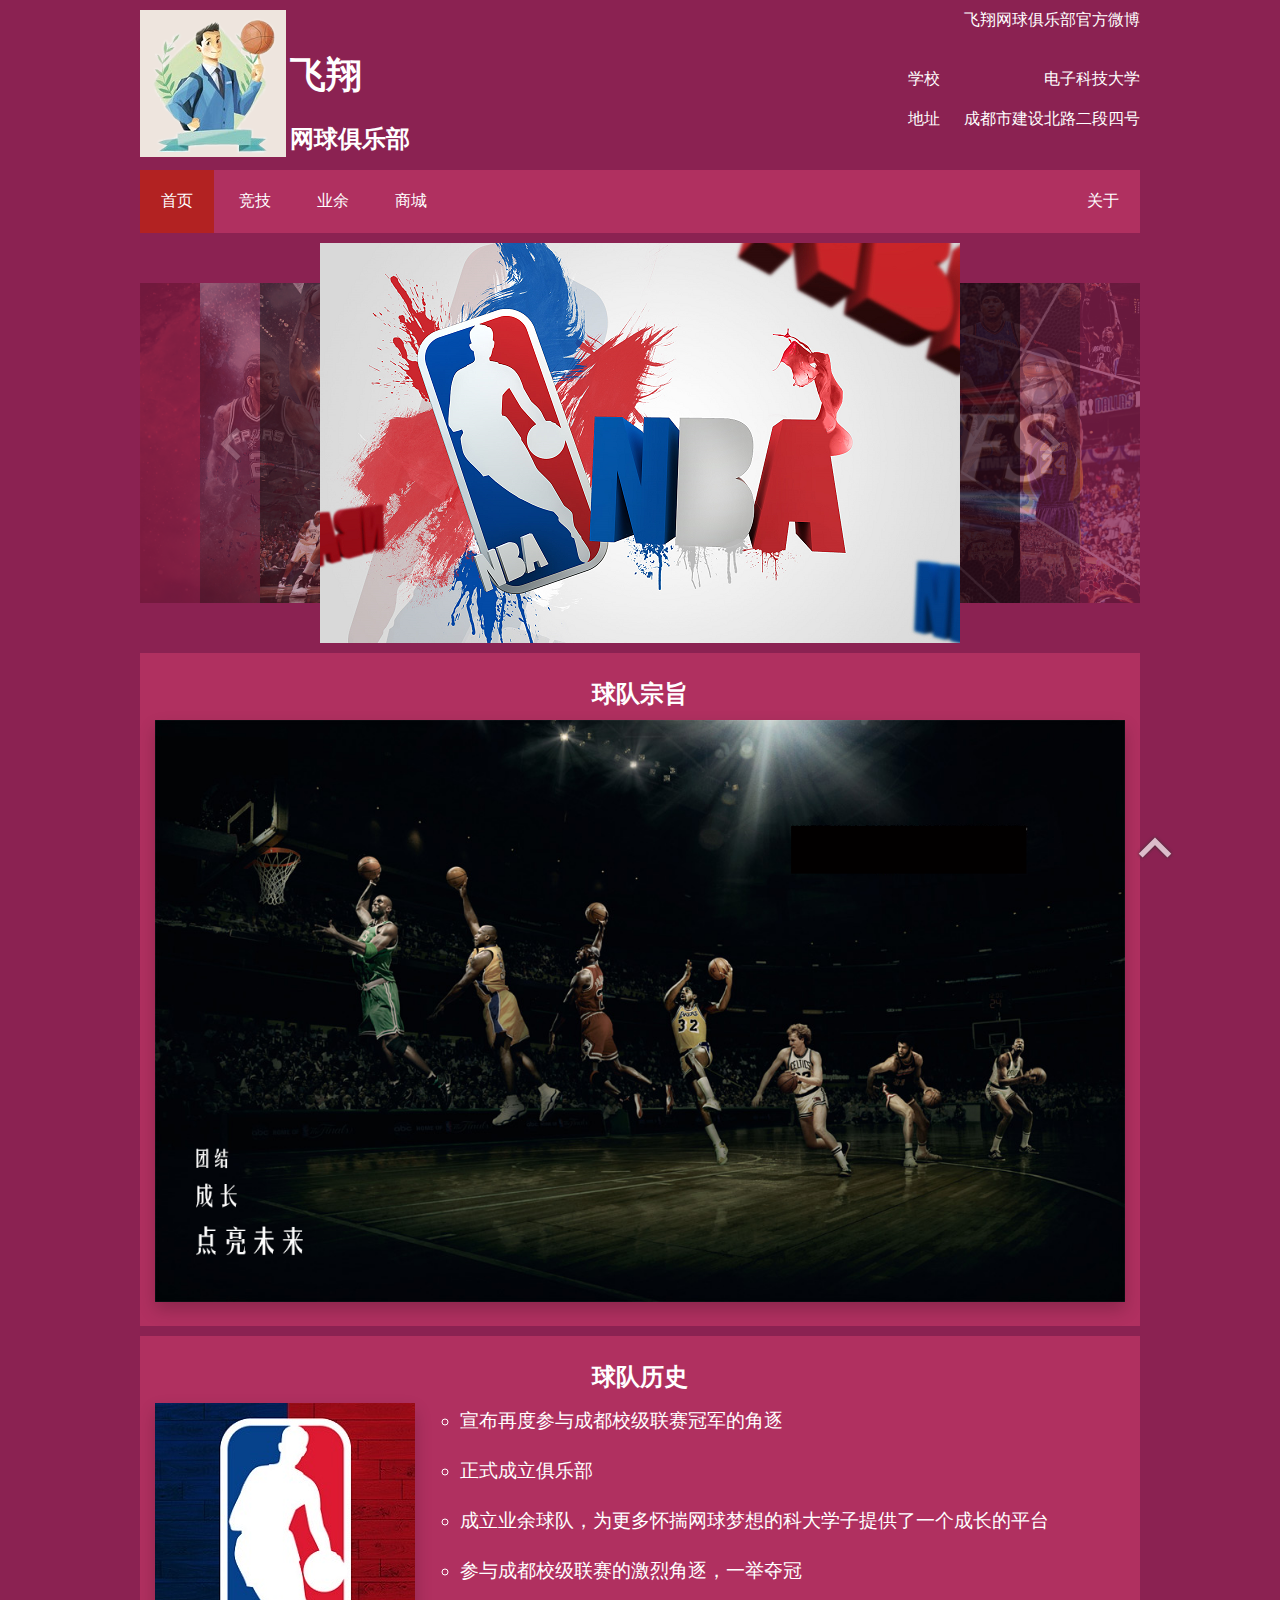
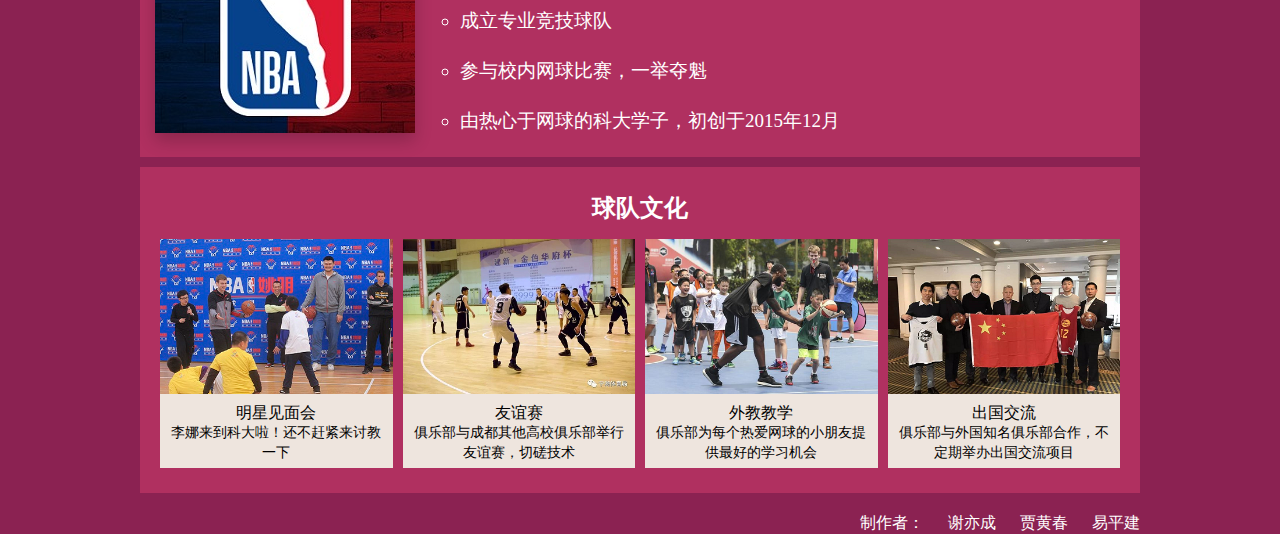
==== index.html @ 57cd3ab1 "first" ====
<!DOCTYPE html>
<html>
<meta charset="utf-8">
<head>
<link rel="stylesheet" type="text/css" href="css/index.css" charset="utf-8">
<link type="text/css" rel="stylesheet" href="css/carousel.css">
<link rel="stylesheet" type="text/css" href="css/img.css" charset="utf-8">
<style type="text/css">
	.caroursel{margin:10px auto;}
	body{background-color: #8B2252;}
</style>
</head>
<body>
<div id="head" name="head">
	<div id="name" class="head">
		<img src='image/true.png'/>
		<h1>飞翔</h1>
		<h2>网球俱乐部</h2>	
	</div>
	<div id="weibo" class="information">
		<a href="<!--填下所写页面地址-->">飞翔网球俱乐部官方微博</a>
	</div>
	<div id="school" class="information">	
		<p>学校</p>
		<p>电子科技大学</p>
	</div>
	<div id="address" class="information">	
		<p>地址</p>
		<p>成都市建设北路二段四号</p>
	</div>
</div>
<div id="navigation-div">
<ul id="navigation">
	<li class="dropdown">
		<div class="dropbtn active"><a href="index.html">首页</a></div>
		<div class="dropdown-content">
			<a href="index.html #purpose">宗旨</a>
			<a href="index.html #history">历史</a>
			<a href="index.html #culture">文化</a>
		</div>
	</li>
	<li class="dropdown">
		<div class="dropbtn"><a href="compete.html">竞技</a></div>
		<div class="dropdown-content">
			<a href="compete.html #basic">基本信息</a>
			<a href="compete.html #arrange">比赛安排</a>
			<a href="compete.html #style">赛场风采</a>
			<a href="compete.html #results">比赛结果</a>
		</div>
	</li>
	<li class="dropdown">
		<div class="dropbtn"><a href="amateur.html">业余</a></div>
		<div class="dropdown-content">
			<a href="amateur.html #basic">基本信息</a>
			<a href="amateur.html #game-arrange">比赛安排</a>
			<a href="amateur.html #activity-arrange">活动安排</a>
		</div>
	</li>
	<li class="dropdown"><div class="dropbtn"><a href="store.html">商城</a></div></li>
	<li id="right-dropdown"><div class="dropbtn"><a href="#about">关于</a></div></li>
</ul>
</div>
<article class="jq22-container">
		
	<div class = "caroursel poster-main" data-setting = '{
	    "width":1000,
	    "height":400,
	    "posterWidth":640,
	    "posterHeight":400,
	    "scale":0.8,
	    "dealy":"2000",
	    "algin":"middle"
	}'>
	    <ul class = "poster-list">
	        <li class = "poster-item"><img src="image/a1.png" width = "100%" height="100%"></li>
	        <li class = "poster-item"><img src="image/a2.png" width = "100%" height="100%"></li>
	        <li class = "poster-item"><img src="image/a3.png" width = "100%" height="100%"></li>
	        <li class = "poster-item"><img src="image/a4.png" width = "100%" height="100%"></li>
	        <li class = "poster-item"><img src="image/a5.png" width = "100%" height="100%"></li>
	        <li class = "poster-item"><img src="image/a6.png"  width = "100%" height="100%"></li>
	        <li class = "poster-item"><img src="image/a7.png"  width = "100%" height="100%"></li>
	    </ul>
	    <div class = "poster-btn poster-prev-btn"></div>
	    <div class = "poster-btn poster-next-btn"></div>
	</div>
		
</article>
<div name= "purpose" id= "purpose" class="content">
	<div class="content-arrange">
		<h3>球队宗旨</h3>
		<img src="image/bizhi.png" width = "100%" height="100%" style="box-shadow: 0px 8px 16px 0px rgba(0,0,0,0.2)">
	</div>
</div>
<div name= "history" id= "history" class="content">
	<div class="content-arrange">
		<h3>球队历史</h3>
		<img src="image/logo-history.jpg" style="box-shadow: 0px 8px 16px 0px rgba(0,0,0,0.2)">
		<ul title="history">
			<li>宣布再度参与成都校级联赛冠军的角逐</li>
			<li>正式成立俱乐部</li>
			<li>成立业余球队，为更多怀揣网球梦想的科大学子提供了一个成长的平台</li>
			<li>参与成都校级联赛的激烈角逐，一举夺冠</li>
			<li>成立专业竞技球队</li>
			<li>参与校内网球比赛，一举夺魁</li>
			<li>由热心于网球的科大学子，初创于2015年12月</li>
		</ul>
	</div>
</div>
<div name= "culture" id= "culture" class="content">
	<div class="content-arrange">
		<h3>球队文化</h3>
<div class="background image-nohover">
<div class="responsive">
  <div class="img">
    <a target="_blank" href="image/wenhua1.png">
      <img src="image/wenhua1.png">
    </a>
    <div class="desc">
		<p>明星见面会</p>
		<p style="font-size:14px;">李娜来到科大啦！还不赶紧来讨教一下</p></div>
  </div>
</div>
</div>

<div class="background image-nohover">
<div class="responsive" style="pading-left:0;">
  <div class="img">
    <a target="_blank" href="image/wenhua2.png">
      <img src="image/wenhua2.png">
    </a>
    <div class="desc">
		<p>友谊赛</p>
		<p style="font-size:14px;">俱乐部与成都其他高校俱乐部举行友谊赛，切磋技术</p>
	</div>
  </div>
</div>
</div>

<div class="background image-nohover">
<div class="responsive">
  <div class="img">
    <a target="_blank" href="image/wenhua3.png">
      <img src="image/wenhua3.png">
    </a>
    <div class="desc">
		<p>外教教学</p>
		<p style="font-size:14px;">俱乐部为每个热爱网球的小朋友提供最好的学习机会</p>
	</div>
  </div>
</div>
</div>

<div class="background image-nohover">
<div class="responsive">
  <div class="img">
    <a target="_blank" href="image/wenhua4.png">
      <img src="image/wenhua4.png">
    </a>
    <div class="desc">
		<p>出国交流</p>
		<p style="font-size:14px;">俱乐部与外国知名俱乐部合作，不定期举办出国交流项目</p>
	</div>
  </div>
</div>
</div>

<div class="clearfix"></div>
</div>
</div>
</div>
<div name= "about" id= "about" class="about">
	<div style="position:absolute;right:0;margin-bottom:20px;margin-top:10px;"> 
		<p>制作者：</p>
		<p>谢亦成</p>
		<p>贾黄春</p>
		<p>易平建</p>
	</div>
</div>
<a href="#head"><img src="image/btn_top.png" class="btn-top"></a>
<script src="js/jquery.js"></script>
<script src="js/jquery.carousel.js"></script>
<script>
    Caroursel.init($('.caroursel'))
</script>
</body>
</html>
---- css/index.css ----
* {
    box-sizing: border-box;
}
body {
	background-color:#8B2252;
	margin: 0;
    padding: 0;
}
#head {
	position:relative;
	padding-top:10px;
	margin: auto;
	width:1000px;
	overflow: hidden;
	background-color:#8B2252;
}
#name {
	position:relative;
	display:inline;
}
.information{
	display:inline;
	position:absolute;
	right:0;
}
#weibo a{
	color: white;
    text-decoration: none;
}
#address{
	bottom:40px;
}
#school{
	bottom:80px;
}
#school p{
	display:inline;
	color: white;
    text-decoration: none;
	padding-left:100px;
}
#address p{
	display:inline;
	color: white;
    text-decoration: none;
	padding-left:20px;
}
#name h1,h2 {
	color:white;
	display:inline;
	position:relative;
}
#name h1 {
	font-size:36px;
	bottom:70px;
}
#name h2 {
	left:-76px;
	bottom:10px;
}
#navigation-div{
	margin: auto;
	padding: 0;
    width: 1000px;
}
#navigation {
	margin: auto;
	list-style-type: none;
	background-color:#B03060;
    margin: 0;
    padding: 0;
}
.active {
    background-color: #B22222;
}
.dropbtn {
    color: white;
    padding: 21px;
    font-size: 16px;
    border: none;
    cursor: pointer;
}
.dropdown {
    position: relative;
    display: inline-block;
}

.dropdown-content {
    display: none;
    position: absolute;
    background-color: #f9f9f9;
    min-width: 160px;
	z-index:11;
    box-shadow: 0px 8px 16px 0px rgba(0,0,0,0.2);
}
.dropbtn a {
    color: white;
    text-decoration: none;
    display: block;
}
.dropdown-content a {
    color: black;
    padding: 12px 16px;
    text-decoration: none;
    display: block;
}
.dropdown-content a:hover {background-color: #f1f1f1}
.dropdown:hover .dropdown-content {
    display: block;
}
.dropdown:hover .dropbtn {
    background-color: #B22222;
}
#right-dropdown{
	display:inline-block;
	float:right;
}
#right-dropdown:hover{
	background-color: #B22222;
}
.content{
	overflow:hidden;
	margin: auto;
	margin-bottom:10px;
	width:1000px;
	margin-top:10px;
}

.about{
	position:relative;
	margin: auto;
	width:1000px;
	background-color:#8B2252;
}
.about p{
	display:inline;
	color: white;
    text-decoration: none;
	padding-left:20px;
}
.content-arrange{
	position:relative;
	padding:15px;
	padding-bottom:20px;
	width:1000px;
	background-color:#B03060;
	box-shadow: 0px 8px 16px 0px rgba(0,0,0,0.2)
}
.content-arrange h3{
	text-align:center;
	margin-bottom:10px;
	margin-top:10px;
	color: white;
    text-decoration: none;
	font-size:24px;
}
[title=history]{
	position:absolute;
	top:60px;
	left:300px;
	list-style-type:circle;
	padding-left:20px;
}
[title=history] li{
	font-size:19px;
	line-height:50px;
	color:white;
}
.btn-top{
	position:fixed;
	right:8vw;
	bottom:30px;
}
---- css/carousel.css ----
/*����*/
body,div,dl,dt,dd,ul,pre,form,fieldset,input,textarea,p,blockquote,th,td{margin:0;padding:0;}
table{border-collapse:collapse;border-spacing:0;}
fieldset,img{border:0;}
address,caption,cite,code,dfn,em,strong,th,var{font-style:normal;font-weight:normal;}
ol,ul{list-style:none;}
caption,th{text-align:left;}
q:before,q:after{content: ;}
abbr,acronym{border:0;}
.clearfix:after {visibility:hidden;display:block;font-size:0;content:" ";clear:both;height:0;}
.clearfix {zoom:1;}

/*�����ʽ*/
.poster-main{position: relative;width: 900px;height: 270px;}
.poster-main a,.poster-main img{display:block;}
.poster-main .poster-list{width: 900px;height: 270px}
.poster-main .poster-list .poster-item{position: absolute;left: 0px;top: 0px}
.poster-main .poster-btn{position: absolute;height: 100%;width:100px;top: 0px;z-index: 10;opacity: 0.3;}
.poster-main .poster-prev-btn{left: 0px;background: url("../image/btn_l.png") no-repeat center center; }
.poster-main .poster-next-btn{right: 0px;background: url("../image/btn_r.png") no-repeat center center;}
---- css/img.css ----
div.img {
	overflow:hidden;
	background-color:#EEE5DE;
}

div.img img {
    width: 100%;
    height: auto;
}

.image{
	float: left;
	margin:5px;
	width:232.5px;
}
.image-nohover{
	float: left;
	margin:5px;
	width:232.5px;
}

.image:hover >.responsive{
	margin-left:-100%;
}

div.desc {
    padding: 5px;
    text-align: center;
}

div.desc p{
	margin:0;
	padding:0;
    line-height:20px;
}

.responsive {
	position:relative;
	transition:margin-left 1s;
    padding:0;
    width: 100%;
	z-index:1;
}

@media only screen and (max-width: 700px){
    .responsive {
        width: 49.99999%;
        margin: 6px 0;
    }
}

@media only screen and (max-width: 500px){
    .responsive {
        width: 100%;
    }
}

.clearfix:after {
    content: "";
    display: table;
    clear: both;
}
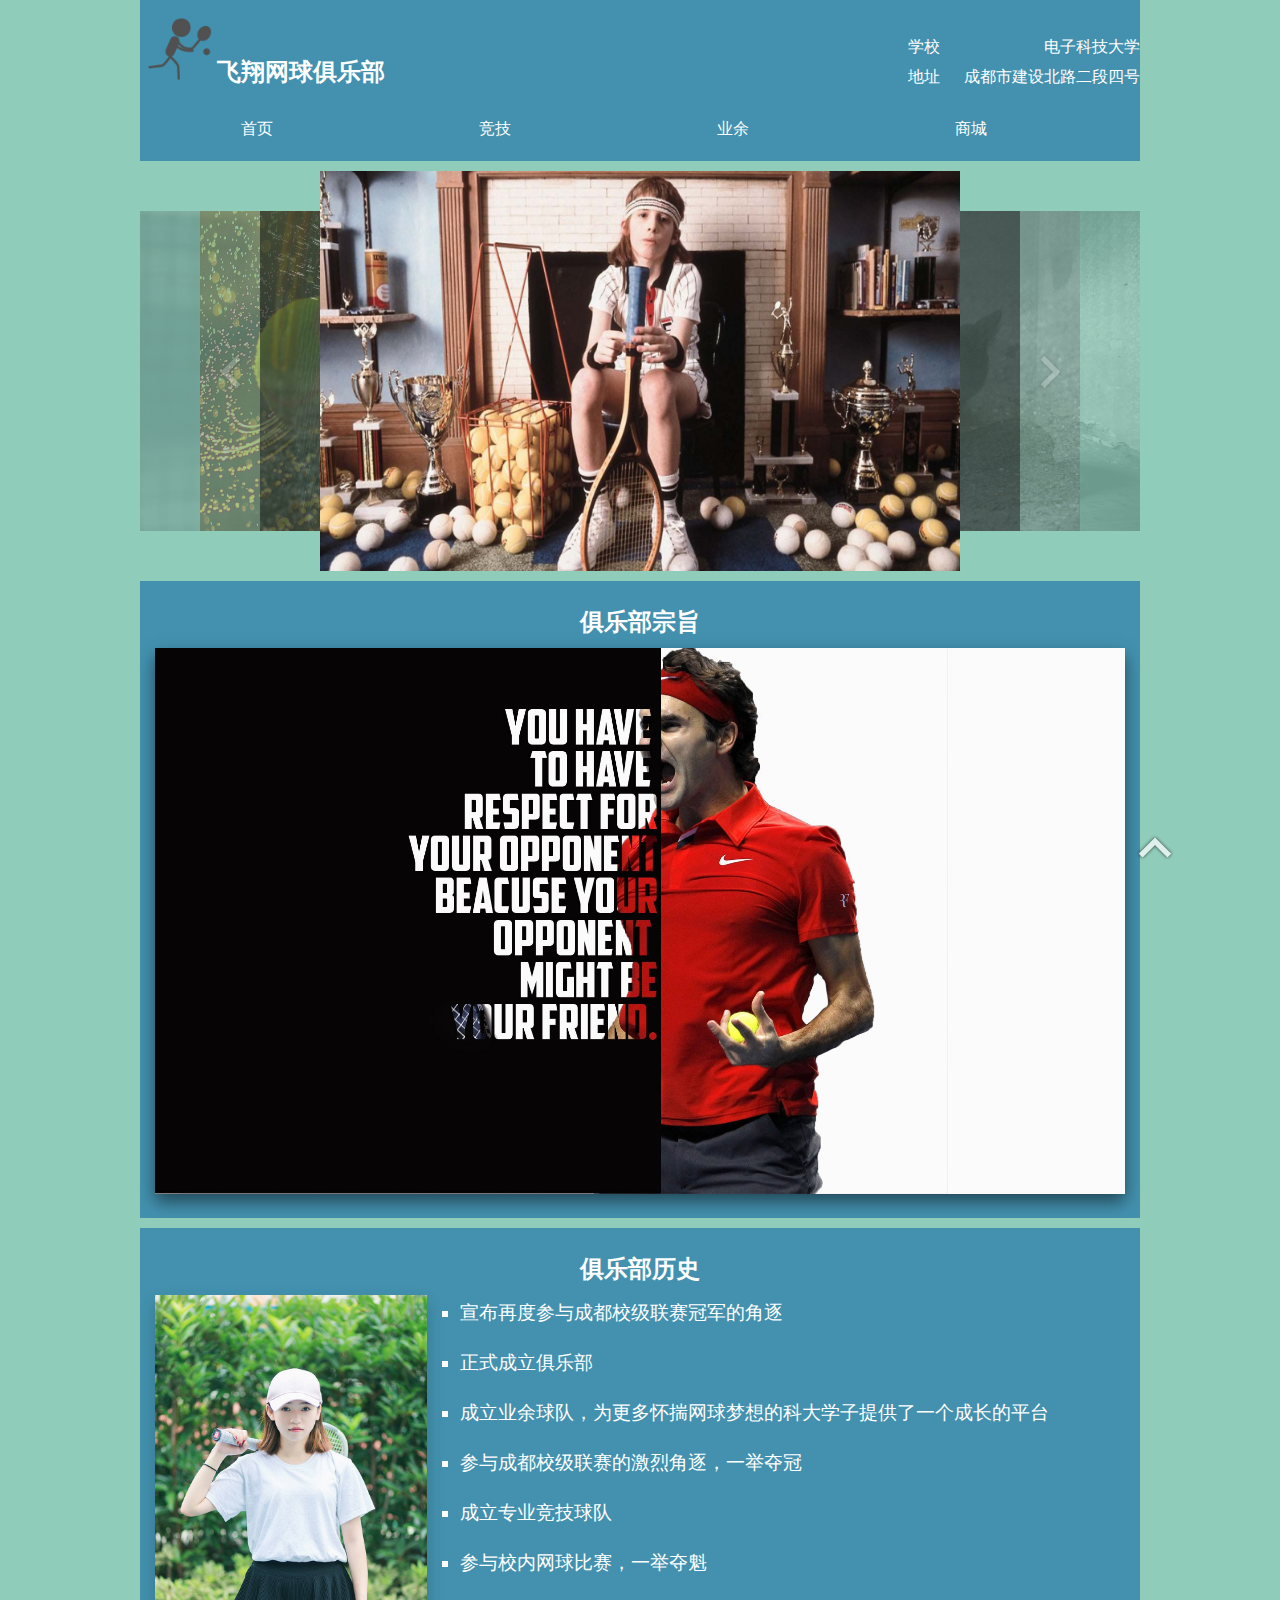
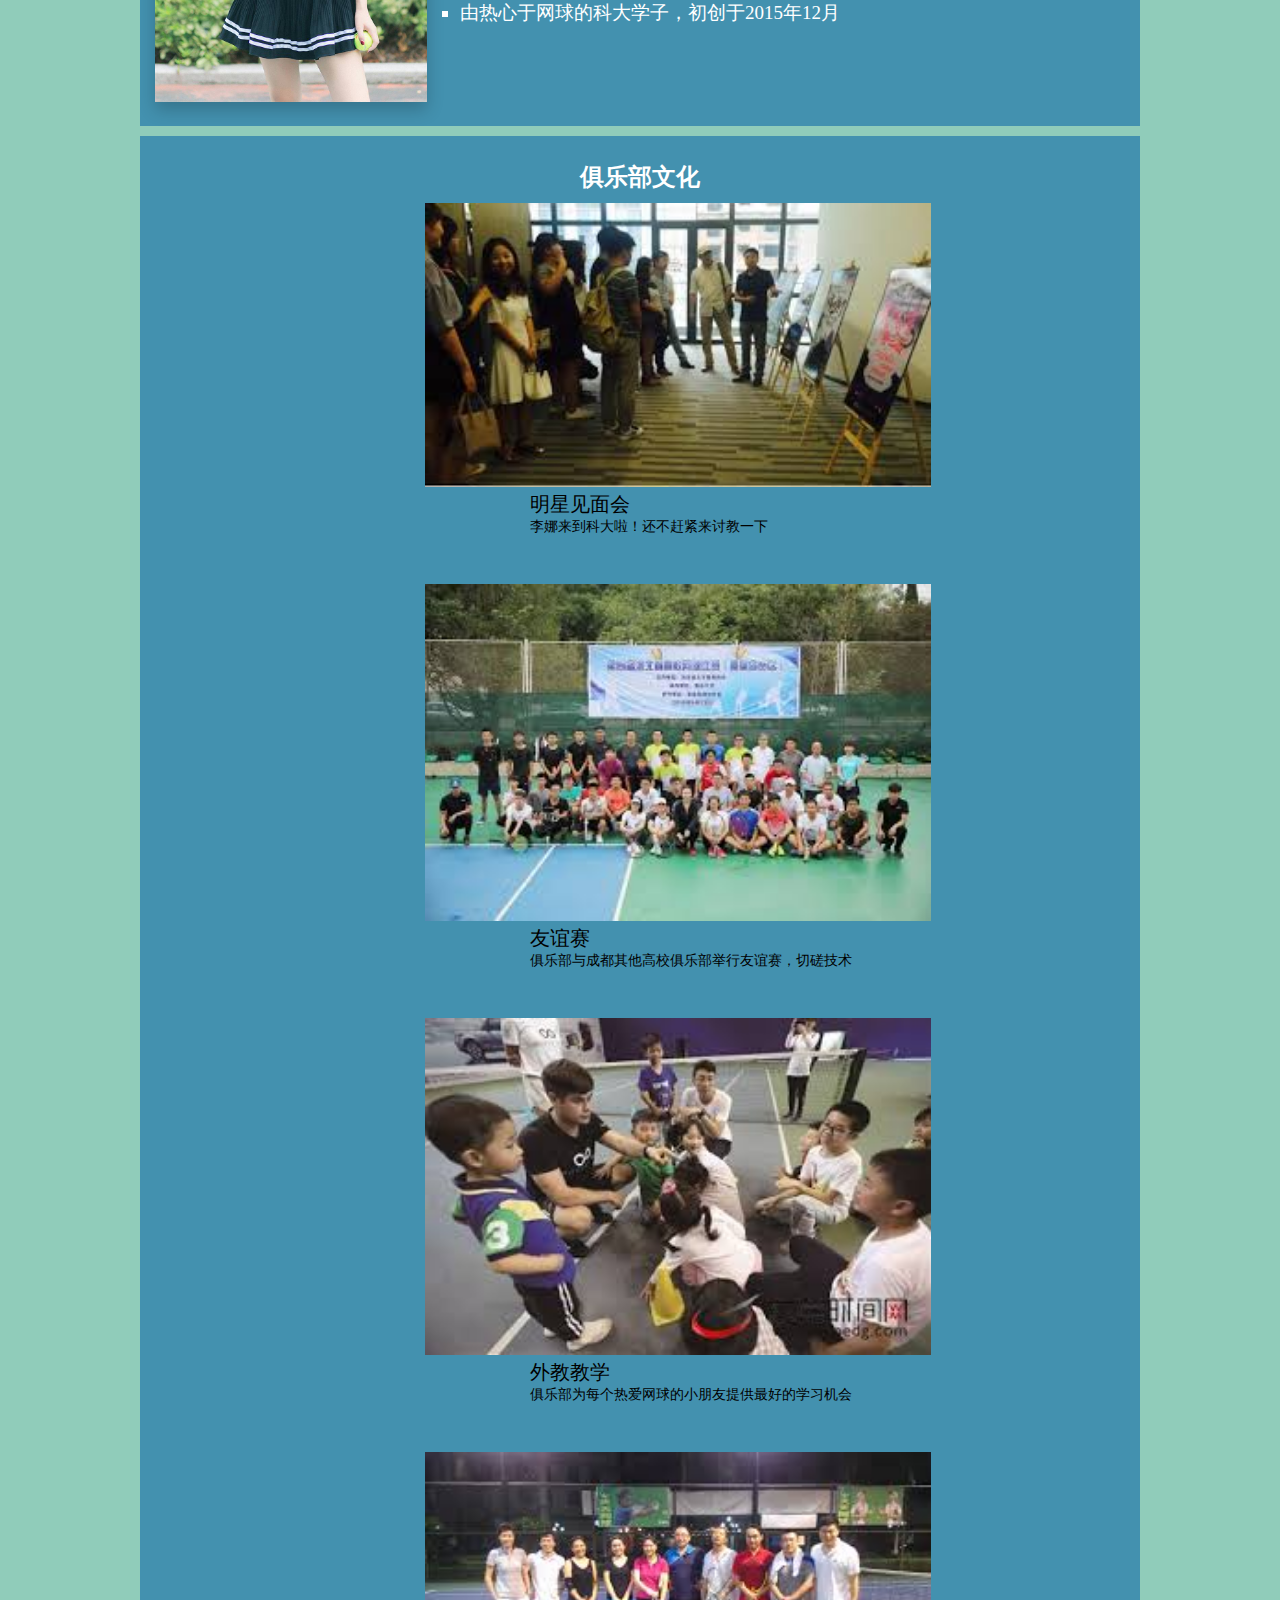
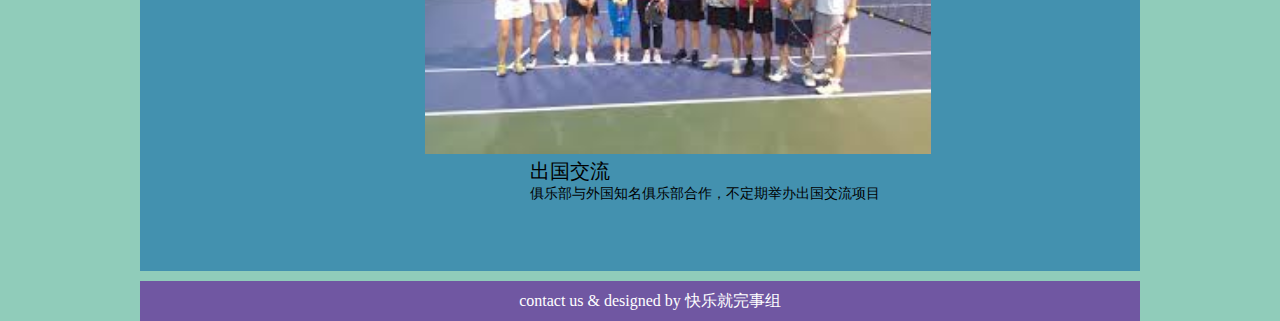
==== commit cf85f60c: "version2.0" ====
--- a/index.html
+++ b/index.html
@@ -1,68 +1,81 @@
 <!DOCTYPE html>
 <html>
 <meta charset="utf-8">
+
 <head>
-<link rel="stylesheet" type="text/css" href="css/index.css" charset="utf-8">
-<link type="text/css" rel="stylesheet" href="css/carousel.css">
-<link rel="stylesheet" type="text/css" href="css/img.css" charset="utf-8">
-<style type="text/css">
-	.caroursel{margin:10px auto;}
-	body{background-color: #8B2252;}
-</style>
+	<link rel="stylesheet" type="text/css" href="css/index.css" charset="utf-8">
+	<link type="text/css" rel="stylesheet" href="css/carousel.css">
+	<link rel="stylesheet" type="text/css" href="css/img.css" charset="utf-8">
+	<style type="text/css">
+		.caroursel {
+			margin: 10px auto;
+		}
+
+		.img a img {
+			padding-left: 270px;
+			width: 80%;
+			height: 52%;
+		}
+
+		.desc {
+			margin-bottom: 3rem;
+		}
+	</style>
+
 </head>
+
 <body>
-<div id="head" name="head">
-	<div id="name" class="head">
-		<img src='image/true.png'/>
-		<h1>飞翔</h1>
-		<h2>网球俱乐部</h2>	
+	<div id="head" name="head">
+		<div id="name" class="head">
+			<img src='image/logo.png' width=8% height="8%" />
+			<h2>飞翔网球俱乐部</h2>
+		</div>
+		<div id="school" class="information">
+			<p>学校</p>
+			<p>电子科技大学</p>
+		</div>
+		<div id="address" class="information">
+			<p>地址</p>
+			<p>成都市建设北路二段四号</p>
+		</div>
 	</div>
-	<div id="weibo" class="information">
-		<a href="<!--填下所写页面地址-->">飞翔网球俱乐部官方微博</a>
+
+	<div id="navigation-div">
+		<ul id="navigation">
+			<li class="dropdown">
+				<div class="dropbtn active"><a href="index.html">首页</a></div>
+				<div class="dropdown-content">
+					<a href="#">宗旨</a>
+					<a href="#">历史</a>
+					<a href="#">文化</a>
+				</div>
+			</li>
+			<li class="dropdown">
+				<div class="dropbtn"><a href="compete.html">竞技</a></div>
+				<div class="dropdown-content">
+					<a href="compete.html #basic">基本信息</a>
+					<a href="compete.html #arrange">比赛安排</a>
+					<a href="compete.html #style">赛场风采</a>
+					<a href="compete.html #results">比赛结果</a>
+				</div>
+			</li>
+			<li class="dropdown">
+				<div class="dropbtn"><a href="amateur.html">业余</a></div>
+				<div class="dropdown-content">
+					<a href="#">基本信息</a>
+					<a href="#">比赛安排</a>
+					<a href="#">活动安排</a>
+				</div>
+			</li>
+			<li class="dropdown">
+				<div class="dropbtn"><a href="store.html">商城</a></div>
+			</li>
+		</ul>
 	</div>
-	<div id="school" class="information">	
-		<p>学校</p>
-		<p>电子科技大学</p>
-	</div>
-	<div id="address" class="information">	
-		<p>地址</p>
-		<p>成都市建设北路二段四号</p>
-	</div>
-</div>
-<div id="navigation-div">
-<ul id="navigation">
-	<li class="dropdown">
-		<div class="dropbtn active"><a href="index.html">首页</a></div>
-		<div class="dropdown-content">
-			<a href="index.html #purpose">宗旨</a>
-			<a href="index.html #history">历史</a>
-			<a href="index.html #culture">文化</a>
-		</div>
-	</li>
-	<li class="dropdown">
-		<div class="dropbtn"><a href="compete.html">竞技</a></div>
-		<div class="dropdown-content">
-			<a href="compete.html #basic">基本信息</a>
-			<a href="compete.html #arrange">比赛安排</a>
-			<a href="compete.html #style">赛场风采</a>
-			<a href="compete.html #results">比赛结果</a>
-		</div>
-	</li>
-	<li class="dropdown">
-		<div class="dropbtn"><a href="amateur.html">业余</a></div>
-		<div class="dropdown-content">
-			<a href="amateur.html #basic">基本信息</a>
-			<a href="amateur.html #game-arrange">比赛安排</a>
-			<a href="amateur.html #activity-arrange">活动安排</a>
-		</div>
-	</li>
-	<li class="dropdown"><div class="dropbtn"><a href="store.html">商城</a></div></li>
-	<li id="right-dropdown"><div class="dropbtn"><a href="#about">关于</a></div></li>
-</ul>
-</div>
-<article class="jq22-container">
-		
-	<div class = "caroursel poster-main" data-setting = '{
+
+	<article class="jq22-container">
+
+		<div class="caroursel poster-main" data-setting='{
 	    "width":1000,
 	    "height":400,
 	    "posterWidth":640,
@@ -71,116 +84,115 @@
 	    "dealy":"2000",
 	    "algin":"middle"
 	}'>
-	    <ul class = "poster-list">
-	        <li class = "poster-item"><img src="image/a1.png" width = "100%" height="100%"></li>
-	        <li class = "poster-item"><img src="image/a2.png" width = "100%" height="100%"></li>
-	        <li class = "poster-item"><img src="image/a3.png" width = "100%" height="100%"></li>
-	        <li class = "poster-item"><img src="image/a4.png" width = "100%" height="100%"></li>
-	        <li class = "poster-item"><img src="image/a5.png" width = "100%" height="100%"></li>
-	        <li class = "poster-item"><img src="image/a6.png"  width = "100%" height="100%"></li>
-	        <li class = "poster-item"><img src="image/a7.png"  width = "100%" height="100%"></li>
-	    </ul>
-	    <div class = "poster-btn poster-prev-btn"></div>
-	    <div class = "poster-btn poster-next-btn"></div>
+			<ul class="poster-list">
+				<li class="poster-item"><img src="image/a1.jpg" width="100%" height="100%"></li>
+				<li class="poster-item"><img src="image/a2.jpg" width="100%" height="100%"></li>
+				<li class="poster-item"><img src="image/a3.jpg" width="100%" height="100%"></li>
+				<li class="poster-item"><img src="image/a4.jpg" width="100%" height="100%"></li>
+				<li class="poster-item"><img src="image/a5.jpg" width="100%" height="100%"></li>
+				<li class="poster-item"><img src="image/a6.jpg" width="100%" height="100%"></li>
+				<li class="poster-item"><img src="image/a7.jpg" width="100%" height="100%"></li>
+			</ul>
+			<div class="poster-btn poster-prev-btn"></div>
+			<div class="poster-btn poster-next-btn"></div>
+		</div>
+
+	</article>
+	<div name="purpose" id="purpose" class="content">
+		<div class="content-arrange">
+			<h3>俱乐部宗旨</h3>
+			<img src="image/宗旨.jpg" width="100%" height="100%" style="box-shadow: 0px 8px 16px 0px rgba(0,0,0,0.5)">
+		</div>
 	</div>
-		
-</article>
-<div name= "purpose" id= "purpose" class="content">
-	<div class="content-arrange">
-		<h3>球队宗旨</h3>
-		<img src="image/bizhi.png" width = "100%" height="100%" style="box-shadow: 0px 8px 16px 0px rgba(0,0,0,0.2)">
+	<div name="history" id="history" class="content">
+		<div class="content-arrange">
+			<h3>俱乐部历史</h3>
+			<img src="image/logo-history.png" width="28%" height="28%" style="box-shadow: 0px 8px 16px 0px rgba(0,0,0,0.2)">
+			<ul title="history">
+				<li>宣布再度参与成都校级联赛冠军的角逐</li>
+				<li>正式成立俱乐部</li>
+				<li>成立业余球队，为更多怀揣网球梦想的科大学子提供了一个成长的平台</li>
+				<li>参与成都校级联赛的激烈角逐，一举夺冠</li>
+				<li>成立专业竞技球队</li>
+				<li>参与校内网球比赛，一举夺魁</li>
+				<li>由热心于网球的科大学子，初创于2015年12月</li>
+			</ul>
+		</div>
 	</div>
-</div>
-<div name= "history" id= "history" class="content">
-	<div class="content-arrange">
-		<h3>球队历史</h3>
-		<img src="image/logo-history.jpg" style="box-shadow: 0px 8px 16px 0px rgba(0,0,0,0.2)">
-		<ul title="history">
-			<li>宣布再度参与成都校级联赛冠军的角逐</li>
-			<li>正式成立俱乐部</li>
-			<li>成立业余球队，为更多怀揣网球梦想的科大学子提供了一个成长的平台</li>
-			<li>参与成都校级联赛的激烈角逐，一举夺冠</li>
-			<li>成立专业竞技球队</li>
-			<li>参与校内网球比赛，一举夺魁</li>
-			<li>由热心于网球的科大学子，初创于2015年12月</li>
-		</ul>
+	<div name="culture" id="culture" class="content">
+		<div class="content-arrange">
+			<h3>俱乐部文化</h3>
+			<div class="background image-nohover">
+				<div class="responsive">
+					<div class="img">
+						<a target="_blank" href="image/文化1.jpg">
+							<img src="image/文化1.jpg">
+						</a>
+						<div class="desc">
+							<p>明星见面会</p>
+							<p style="font-size:14px;">李娜来到科大啦！还不赶紧来讨教一下</p>
+						</div>
+					</div>
+				</div>
+			</div>
+
+			<div class="background image-nohover">
+				<div class="responsive" style="pading-left:0;">
+					<div class="img">
+						<a target="_blank" href="image/文化2.jpg">
+							<img src="image/文化2.jpg">
+						</a>
+						<div class="desc">
+							<p>友谊赛</p>
+							<p style="font-size:14px;">俱乐部与成都其他高校俱乐部举行友谊赛，切磋技术</p>
+						</div>
+					</div>
+				</div>
+			</div>
+
+			<div class="background image-nohover">
+				<div class="responsive">
+					<div class="img">
+						<a target="_blank" href="image/文化3.jpg">
+							<img src="image/文化3.jpg">
+						</a>
+						<div class="desc">
+							<p>外教教学</p>
+							<p style="font-size:14px;">俱乐部为每个热爱网球的小朋友提供最好的学习机会</p>
+						</div>
+					</div>
+				</div>
+			</div>
+
+			<div class="background image-nohover">
+				<div class="responsive">
+					<div class="img">
+						<a target="_blank" href="image/文化4.jpg">
+							<img src="image/文化4.jpg">
+						</a>
+						<div class="desc">
+							<p>出国交流</p>
+							<p style="font-size:14px;">俱乐部与外国知名俱乐部合作，不定期举办出国交流项目</p>
+						</div>
+					</div>
+				</div>
+			</div>
+
+			<div class="clearfix"></div>
+		</div>
 	</div>
-</div>
-<div name= "culture" id= "culture" class="content">
-	<div class="content-arrange">
-		<h3>球队文化</h3>
-<div class="background image-nohover">
-<div class="responsive">
-  <div class="img">
-    <a target="_blank" href="image/wenhua1.png">
-      <img src="image/wenhua1.png">
-    </a>
-    <div class="desc">
-		<p>明星见面会</p>
-		<p style="font-size:14px;">李娜来到科大啦！还不赶紧来讨教一下</p></div>
-  </div>
-</div>
-</div>
+	</div>
+	<div name="about" id="about" class="about">
+		<div>
+			<p>contact us & designed by 快乐就完事组</p>
+		</div>
+	</div>
+	<a href="#head"><img src="image/btn_top.png" class="btn-top"></a>
+	<script src="js/jquery.js"></script>
+	<script src="js/jquery.carousel.js"></script>
+	<script>
+		Caroursel.init($('.caroursel'))
+	</script>
+</body>
 
-<div class="background image-nohover">
-<div class="responsive" style="pading-left:0;">
-  <div class="img">
-    <a target="_blank" href="image/wenhua2.png">
-      <img src="image/wenhua2.png">
-    </a>
-    <div class="desc">
-		<p>友谊赛</p>
-		<p style="font-size:14px;">俱乐部与成都其他高校俱乐部举行友谊赛，切磋技术</p>
-	</div>
-  </div>
-</div>
-</div>
-
-<div class="background image-nohover">
-<div class="responsive">
-  <div class="img">
-    <a target="_blank" href="image/wenhua3.png">
-      <img src="image/wenhua3.png">
-    </a>
-    <div class="desc">
-		<p>外教教学</p>
-		<p style="font-size:14px;">俱乐部为每个热爱网球的小朋友提供最好的学习机会</p>
-	</div>
-  </div>
-</div>
-</div>
-
-<div class="background image-nohover">
-<div class="responsive">
-  <div class="img">
-    <a target="_blank" href="image/wenhua4.png">
-      <img src="image/wenhua4.png">
-    </a>
-    <div class="desc">
-		<p>出国交流</p>
-		<p style="font-size:14px;">俱乐部与外国知名俱乐部合作，不定期举办出国交流项目</p>
-	</div>
-  </div>
-</div>
-</div>
-
-<div class="clearfix"></div>
-</div>
-</div>
-</div>
-<div name= "about" id= "about" class="about">
-	<div style="position:absolute;right:0;margin-bottom:20px;margin-top:10px;"> 
-		<p>制作者：</p>
-		<p>谢亦成</p>
-		<p>贾黄春</p>
-		<p>易平建</p>
-	</div>
-</div>
-<a href="#head"><img src="image/btn_top.png" class="btn-top"></a>
-<script src="js/jquery.js"></script>
-<script src="js/jquery.carousel.js"></script>
-<script>
-    Caroursel.init($('.caroursel'))
-</script>
-</body>
-</html>
+</html>--- a/css/index.css
+++ b/css/index.css
@@ -2,9 +2,10 @@
     box-sizing: border-box;
 }
 body {
-	background-color:#8B2252;
 	margin: 0;
-    padding: 0;
+	padding: 0;
+	font-family:KaiTi;
+	background:  rgb(144, 204, 186);	
 }
 #head {
 	position:relative;
@@ -12,27 +13,27 @@
 	margin: auto;
 	width:1000px;
 	overflow: hidden;
-	background-color:#8B2252;
+	background-color:rgb(67, 145, 175);
 }
 #name {
 	position:relative;
 	display:inline;
 }
-.information{
+
+#address{
+	bottom:10px;
 	display:inline;
 	position:absolute;
 	right:0;
 }
-#weibo a{
-	color: white;
-    text-decoration: none;
+
+#school{
+	bottom:40px;
+	display:inline;
+	position:absolute;
+	right:0;
 }
-#address{
-	bottom:40px;
-}
-#school{
-	bottom:80px;
-}
+
 #school p{
 	display:inline;
 	color: white;
@@ -45,34 +46,33 @@
     text-decoration: none;
 	padding-left:20px;
 }
-#name h1,h2 {
+
+#name h2 {
+	left:-7px;
+	bottom:10px;
 	color:white;
 	display:inline;
 	position:relative;
 }
-#name h1 {
-	font-size:36px;
-	bottom:70px;
-}
-#name h2 {
-	left:-76px;
-	bottom:10px;
-}
+
 #navigation-div{
 	margin: auto;
 	padding: 0;
     width: 1000px;
 }
+
 #navigation {
 	margin: auto;
 	list-style-type: none;
-	background-color:#B03060;
+	background-color:rgb(67, 145, 175);
     margin: 0;
     padding: 0;
 }
+
 .active {
-    background-color: #B22222;
+    background-color: rgb(67, 145, 175);
 }
+
 .dropbtn {
     color: white;
     padding: 21px;
@@ -82,7 +82,9 @@
 }
 .dropdown {
     position: relative;
-    display: inline-block;
+	display: inline-block;
+	padding-left: 80px;
+	padding-right: 80px;
 }
 
 .dropdown-content {
@@ -109,14 +111,14 @@
     display: block;
 }
 .dropdown:hover .dropbtn {
-    background-color: #B22222;
+    background-color: rgb(9, 221, 157);
 }
 #right-dropdown{
 	display:inline-block;
 	float:right;
 }
 #right-dropdown:hover{
-	background-color: #B22222;
+	background-color:rgb(9, 221, 157);
 }
 .content{
 	overflow:hidden;
@@ -130,7 +132,7 @@
 	position:relative;
 	margin: auto;
 	width:1000px;
-	background-color:#8B2252;
+	background-color:rgb(9, 221, 157);
 }
 .about p{
 	display:inline;
@@ -143,7 +145,7 @@
 	padding:15px;
 	padding-bottom:20px;
 	width:1000px;
-	background-color:#B03060;
+	background-color:rgb(67, 145, 175);
 	box-shadow: 0px 8px 16px 0px rgba(0,0,0,0.2)
 }
 .content-arrange h3{
@@ -158,7 +160,7 @@
 	position:absolute;
 	top:60px;
 	left:300px;
-	list-style-type:circle;
+	list-style-type:square;
 	padding-left:20px;
 }
 [title=history] li{
@@ -170,4 +172,21 @@
 	position:fixed;
 	right:8vw;
 	bottom:30px;
-}+}
+.content-arrange p {
+	color:black;
+	padding-left:375px; 
+	font-size: 20px;
+}
+
+#about div{
+	margin: 0;
+	width:100%;
+	height: 40px;
+	display: inline-block;
+	text-align: center;
+	padding-top: 10px;
+	background: rgba(138, 55, 163, 0.808);
+}
+ 
+
--- a/css/carousel.css
+++ b/css/carousel.css
@@ -1,20 +1,117 @@
 /*����*/
-body,div,dl,dt,dd,ul,pre,form,fieldset,input,textarea,p,blockquote,th,td{margin:0;padding:0;}
-table{border-collapse:collapse;border-spacing:0;}
-fieldset,img{border:0;}
-address,caption,cite,code,dfn,em,strong,th,var{font-style:normal;font-weight:normal;}
-ol,ul{list-style:none;}
-caption,th{text-align:left;}
-q:before,q:after{content: ;}
-abbr,acronym{border:0;}
-.clearfix:after {visibility:hidden;display:block;font-size:0;content:" ";clear:both;height:0;}
-.clearfix {zoom:1;}
+body,
+div,
+dl,
+dt,
+dd,
+ul,
+pre,
+form,
+fieldset,
+input,
+textarea,
+p,
+blockquote,
+th,
+td {
+    margin: 0;
+    padding: 0;
+}
+
+table {
+    border-collapse: collapse;
+    border-spacing: 0;
+}
+
+fieldset,
+img {
+    border: 0;
+}
+
+address,
+caption,
+cite,
+code,
+dfn,
+em,
+strong,
+th,
+var {
+    font-style: normal;
+    font-weight: normal;
+}
+
+ol,
+ul {
+    list-style: none;
+}
+
+caption,
+th {
+    text-align: left;
+}
+
+q:before,
+q:after {
+    content: ;
+}
+
+abbr,
+acronym {
+    border: 0;
+}
+
+.clearfix:after {
+    visibility: hidden;
+    display: block;
+    font-size: 0;
+    content: " ";
+    clear: both;
+    height: 0;
+}
+
+.clearfix {
+    zoom: 1;
+}
 
 /*�����ʽ*/
-.poster-main{position: relative;width: 900px;height: 270px;}
-.poster-main a,.poster-main img{display:block;}
-.poster-main .poster-list{width: 900px;height: 270px}
-.poster-main .poster-list .poster-item{position: absolute;left: 0px;top: 0px}
-.poster-main .poster-btn{position: absolute;height: 100%;width:100px;top: 0px;z-index: 10;opacity: 0.3;}
-.poster-main .poster-prev-btn{left: 0px;background: url("../image/btn_l.png") no-repeat center center; }
-.poster-main .poster-next-btn{right: 0px;background: url("../image/btn_r.png") no-repeat center center;}+.poster-main {
+    position: relative;
+    width: 900px;
+    height: 270px;
+}
+
+.poster-main a,
+.poster-main img {
+    display: block;
+}
+
+.poster-main .poster-list {
+    width: 900px;
+    height: 270px
+}
+
+.poster-main .poster-list .poster-item {
+    position: absolute;
+    left: 0px;
+    top: 0px
+}
+
+.poster-main .poster-btn {
+    position: absolute;
+    height: 100%;
+    width: 100px;
+    top: 0px;
+    z-index: 10;
+    opacity: 0.3;
+}
+
+.poster-main .poster-prev-btn {
+    left: 0px;
+    background: url("../image/btn_l.png") no-repeat center center;
+}
+
+.poster-main .poster-next-btn {
+    right: 0px;
+    background: url("../image/btn_r.png") no-repeat center center;
+}